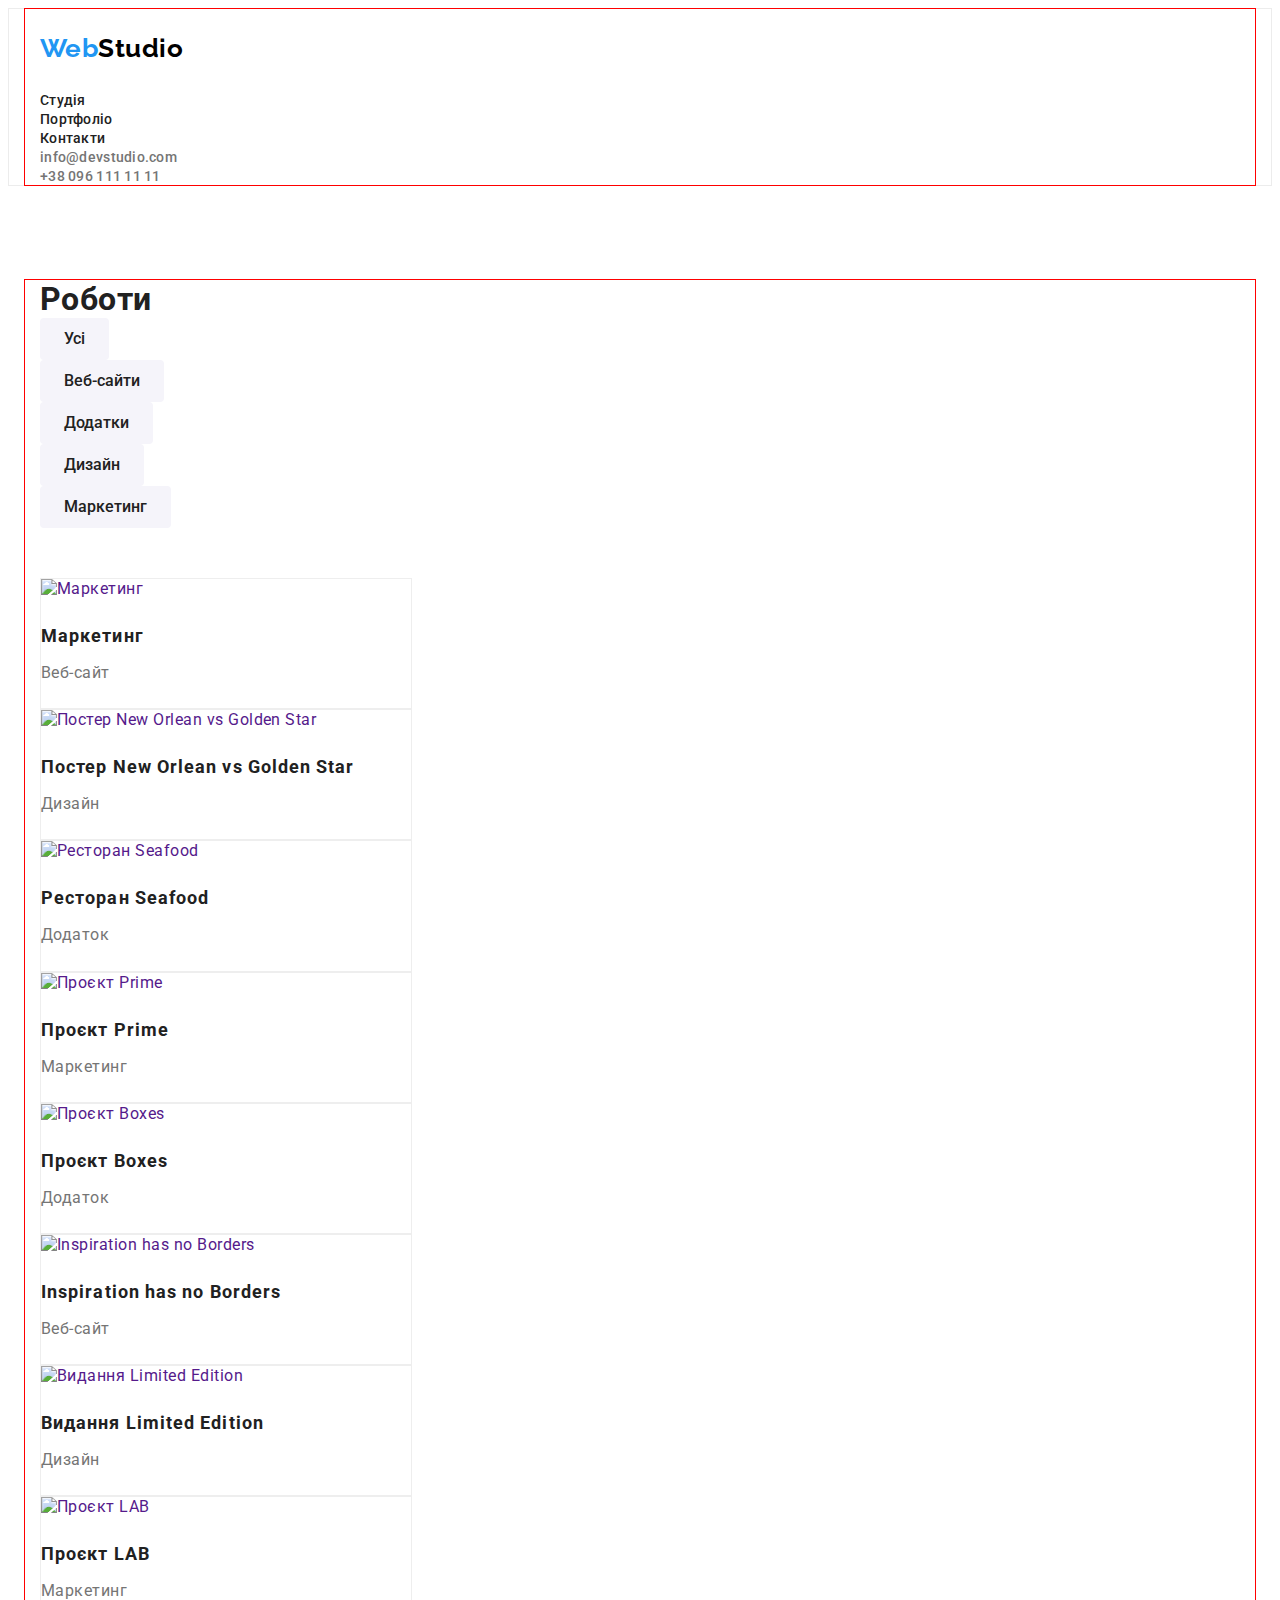
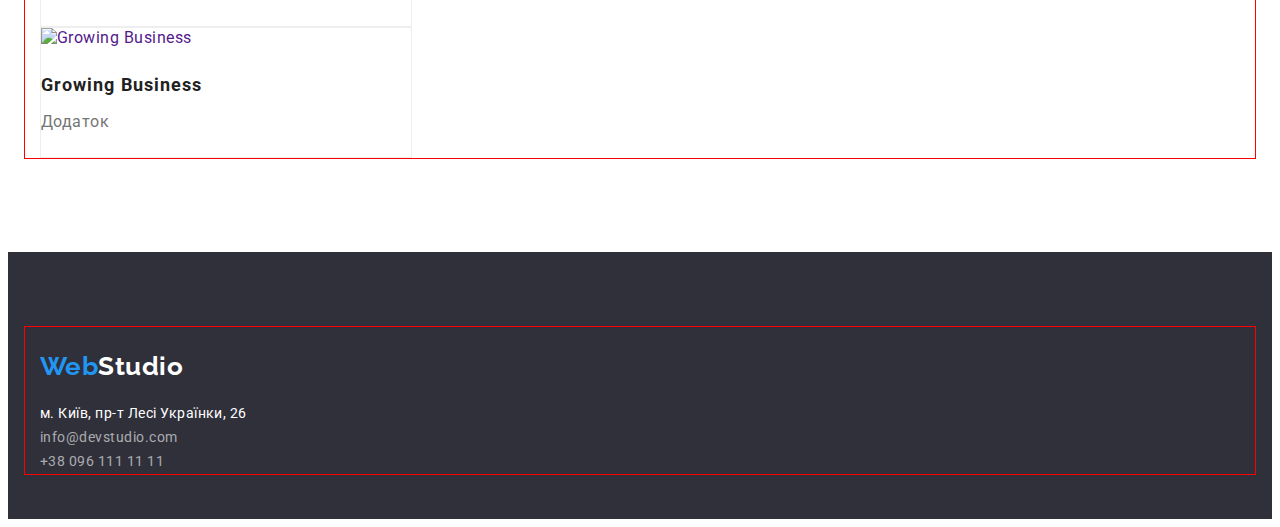
==== portfolio.html @ c9a9d64f "Add styles" ====
<!DOCTYPE html>
<html lang="uk">
<head>
    <meta charset="UTF-8">
    <meta http-equiv="X-UA-Compatible" content="IE=edge">
    <meta name="viewport" content="width=device-width, initial-scale=1.0">
    <title>Web Studio</title>
    <link rel="preconnect" href="https://fonts.googleapis.com">
    <link rel="preconnect" href="https://fonts.gstatic.com" crossorigin>
    <link href="https://fonts.googleapis.com/css2?family=Raleway:wght@700&family=Roboto:wght@400;500;700;900&display=swap" rel="stylesheet">
    <link rel="stylesheet" href="https://cdnjs.cloudflare.com/ajax/libs/modern-normalize/1.1.0/modern-normalize.min.css" integrity="sha512-wpPYUAdjBVSE4KJnH1VR1HeZfpl1ub8YT/NKx4PuQ5NmX2tKuGu6U/JRp5y+Y8XG2tV+wKQpNHVUX03MfMFn9Q==" crossorigin="anonymous" referrerpolicy="no-referrer" />
    <link rel="stylesheet" href="./css/styles.css">
</head>
<body>
    <header>
        <div class="container">
            <nav>
                <a href="./index.html" class="logo link"><span class="logo-accent">Web</span>Studio</a>
                <ul class="nav-list list">
                    <li><a href="./index.html" class="link nav-list-link">Студія</a></li>
                    <li><a href="./portfolio.html" class="link nav-list-link">Портфоліо</a></li>
                    <li><a href="./contacts.html" class="link nav-list-link">Контакти</a></li>
                </ul>
            </nav>
            <ul class="contacts-list list">
                <li><a href="mailto:info@devstudio.com" class="link contacts-list-link">info@devstudio.com</a></li>
                <li><a href="tel:+380961111111" class="link contacts-list-link">+38 096 111 11 11</a></li>
            </ul>
        </div>    
    </header>
    <main> 
        <section class="works section">
            <div class="container">
                <h1>Роботи</h1>
                <ul class="btn-list list">
                    <li><button type="button" class="btn-item">Усі</button></li>
                    <li><button type="button" class="btn-item">Веб-сайти</button></li>
                    <li><button type="button" class="btn-item">Додатки</button></li>
                    <li><button type="button" class="btn-item">Дизайн</button></li>
                    <li><button type="button" class="btn-item">Маркетинг</button></li>
                </ul>
                <ul class="examples-list list">
                    <li class="examples-item">
                        <a href="" class= "link">
                            <img src="./images/examples1.jpg" alt="Маркетинг"width="370">
                            <h2 class="examples-list-header">Маркетинг</h2>
                            <p class="examples-list-text">Веб-сайт</p>
                        </a>
                    </li>
                    <li class="examples-item">
                        <a href="" class= "link">
                            <img src="./images/examples2.jpg" alt="Постер New Orlean vs Golden Star"width="370">
                            <h2 class="examples-list-header">Постер New Orlean vs Golden Star</h2>
                            <p class="examples-list-text">Дизайн</p>
                        </a>
                    </li>
                    <li class="examples-item">
                        <a href="" class= "link">
                            <img src="./images/examples3.jpg" alt="Ресторан Seafood"width="370">
                            <h2 class="examples-list-header">Ресторан Seafood</h2>
                            <p class="examples-list-text">Додаток</p>
                        </a>
                    </li>
                    <li class="examples-item">
                        <a href="" class= "link">
                            <img src="./images/examples4.jpg" alt="Проєкт Prime"width="370">
                            <h2 class="examples-list-header">Проєкт Prime</h2>
                            <p class="examples-list-text">Маркетинг</p>
                        </a>
                    </li>
                    <li class="examples-item">
                        <a href="" class= "link">
                            <img src="./images/examples5.jpg" alt="Проєкт Boxes"width="370">
                            <h2 class="examples-list-header">Проєкт Boxes</h2>
                            <p class="examples-list-text">Додаток</p>
                        </a>
                    </li>
                    <li class="examples-item">
                        <a href="" class= "link">
                            <img src="./images/examples6.jpg" alt="Inspiration has no Borders"width="370">
                            <h2 class="examples-list-header">Inspiration has no Borders</h2>
                            <p class="examples-list-text">Веб-сайт</p>
                        </a>
                    </li>
                    <li class="examples-item">
                        <a href="" class= "link">
                            <img src="./images/examples7.jpg" alt="Видання Limited Edition"width="370">
                            <h2 class="examples-list-header">Видання Limited Edition</h2>
                            <p class="examples-list-text">Дизайн</p>
                        </a>
                    </li>
                    <li class="examples-item">
                        <a href="" class= "link">
                            <img src="./images/examples8.jpg" alt="Проєкт LAB"width="370">
                            <h2 class="examples-list-header">Проєкт LAB</h2>
                            <p class="examples-list-text">Маркетинг</p>
                        </a>
                    </li>
                    <li class="examples-item">
                        <a href="" class= "link">
                            <img src="./images/examples9.jpg" alt="Growing Business"width="370">
                            <h2 class="examples-list-header">Growing Business</h2>
                            <p class="examples-list-text">Додаток</p>
                        </a>
                    </li>
                </ul>
            </div>
        </section>
    </main>
    <footer>
        <div class="container">
            <a href="./index.html" class="footer-logo logo  link"><span class="logo-accent">Web</span>Studio</a>
            <address> 
                <ul class="footer-list list">
                    <li><a href="https://goo.gl/maps/uxqL6YE7MKzfnvvw8" target="_blank" rel="noopener noreferrer nofollow" class="link-map link footer-list-link"> м. Київ, пр-т Лесі Українки, 26</a></li>
                    <li><a href="mailto:info@devstudio.com" class="link footer-list-link">info@devstudio.com</a></li>
                    <li><a href="tel:+380961111111" class="link footer-list-link">+38 096 111 11 11</a></li>
                </ul>
            </address> 
        </div>
        
    </footer>
---- css/styles.css ----
:root {
    --main-white-bgc: #FFFFFF;
    --main-bgc: #2F303A;
    --secondary-white-bgc: #F5F4FA;
    
    --accent-color: #2196F3;
    
    --logo-black: #000000;
    --main-black-text:  #212121;
    --main-white-text:  #FFFFFF;
    --main-text: #757575;
}

html {
    box-sizing: border-box;
}

*,
::after::before {
    box-sizing: inherit;
}

body {
    background-color: var(--main-white-bgc);
    color: var(--main-text);

    font-family: 'Roboto', sans-serif;
    letter-spacing: 0.03em;
}

/* font-family: 'Raleway', sans-serif;
font-family: 'Roboto', sans-serif; */

h1,
h2,
h3 {
    color: var(--main-black-text);
    margin-top: 0;
    margin-bottom: 0;
}

p {
    margin-top: 0;
    margin-bottom: 0;
}

ul, ol {
    margin-top: 0;
    margin-bottom: 0;
    padding-left: 0;
}

img {
    display: block;
}


.link {
    text-decoration: none;
}

.list {
    list-style-type: none; 
}

.container {
    width: 1200px;
    padding: 0 15px;
    margin: 0 auto;

    outline: 1px solid red;
}

.section {
    padding-top: 94px;
    padding-bottom: 94px;
}

button {
    box-sizing: border-box;
}

/* HEADER */

header {
    border: 1px #ECECEC solid;
}

.logo {
    color:var(--logo-black);

    font-family: 'Raleway', sans-serif;
    font-weight: 700;
    font-size: 26px;
    line-height: 1.19;

    /* ????????????? */
    display: inline-block;
    margin-top: 24px;
    margin-bottom: 26px;
}

.logo-accent {
    color: var(--accent-color);
}

.nav-list-link,
.contacts-list-link {
    color: var(--main-black-text);
    
    font-weight: 500;
    font-size: 14px;
    line-height: 1.14;  
    letter-spacing: 0.02em;
}

.nav-list-link:hover,
.nav-list-link:focus,
.contacts-list-link:hover,
.contacts-list-link:focus {
    color: var(--accent-color);
}

.contacts-list-link {
    color: var(--main-text);
}

/* MAIN */
/* HERO */

.hero {
    background-color: var(--main-bgc);
}

.hero-header {
    color: var(--main-white-text);

    font-weight: 900;
    font-size: 44px;
    line-height: 1.36;
    letter-spacing: 0.06em;

    text-align: center;

    width: 700px;
}

.btn {
    background-color: var(--accent-color);
    color: var(--main-white-text);
    
    font-family: 'Roboto', sans-serif;
    font-weight: 700;
    font-size: 16px;
    line-height: 1.88;
    letter-spacing: 0.06em;
    
    text-align: center; 

    border-radius: 4px;
    border-color: transparent;
    padding: 10px 32px;
    margin-top: 30px;
}
 
.btn:hover,
.btn:focus {
    background-color: var(--main-white-text);
    color: var(--accent-color);
    cursor: pointer;
}

/* pluses */

.pluses {
    padding-bottom: 0;
}

.pluses-item {
    width: 270px;
}

.pluses-list-header {
    font-size: 14px;
    line-height: 1.14;

    margin-bottom: 10px;
}

.pluses-list-text {
    font-size: 14px;
    line-height: 1.71;
}

/* WHAT WE DO */

.what-we-do-header {
    font-size: 36px;
    line-height: 1.16;

    text-align: center;

    margin-bottom: 50px;
}

/* TEAM */

.team {
    background-color: var(--secondary-white-bgc);
}

.team-header {
    font-size: 36px;
    line-height: 1.17;

    text-align: center;

    margin-bottom: 50px;
}

.team-item {
    padding-bottom: 30px;
}

.team-list-header {
    font-weight: 500;
    font-size: 16px;
    line-height: 1.19;

    text-align: center;

    margin-top: 30px;
    margin-bottom: 10px;
}

.team-list-text {
    font-size: 16px;
    line-height: 1.19;

    text-align: center;
}

 /* FOOTER */

footer {
    background-color: var(--main-bgc);

    padding-top: 75px;
    padding-bottom: 45px;
}

.footer-list-link {
    color: rgba(255, 255, 255, 0.6);

    font-style: normal;
    font-size: 14px;
    line-height: 1.71;
}

.link-map.link { 
    color: var(--main-white-text);
}

.footer-list-link:hover,
.footer-list-link:focus {
    color: var(--accent-color);
}

.footer-logo { 
    color: var(--main-white-text);

    margin-bottom: 20px;
}

/* PORTFOLIO */
/* WORKS */

.btn-item {
    background-color: var(--secondary-white-bgc);
    color: var(--main-black-text);

    font-family: 'Roboto', sans-serif;
    font-weight: 500;
    font-size: 16px;
    line-height: 1.63;
    text-align: center;

    border-radius: 4px;
    padding: 6px 22px;
    border-color: transparent;
}
 
.btn-list {
    margin-bottom: 50px;
}

.btn-item:hover,
.btn-item:focus {
    background-color: var(--accent-color); 
    color: var(--main-white-text);
    cursor: pointer;
}
 
.examples-list-header {
    font-size: 18px;
    line-height: 2;
    letter-spacing: 0.06em;

    margin-top: 20px;
    margin-bottom: 4px;
}

.examples-list-text{
    color: var(--main-text);
    font-size: 16px;
    line-height: 1.88;
}

.examples-item {
    padding-bottom: 20px;
    border: 1px  #EEEEEE solid;
    width: 370px;
}
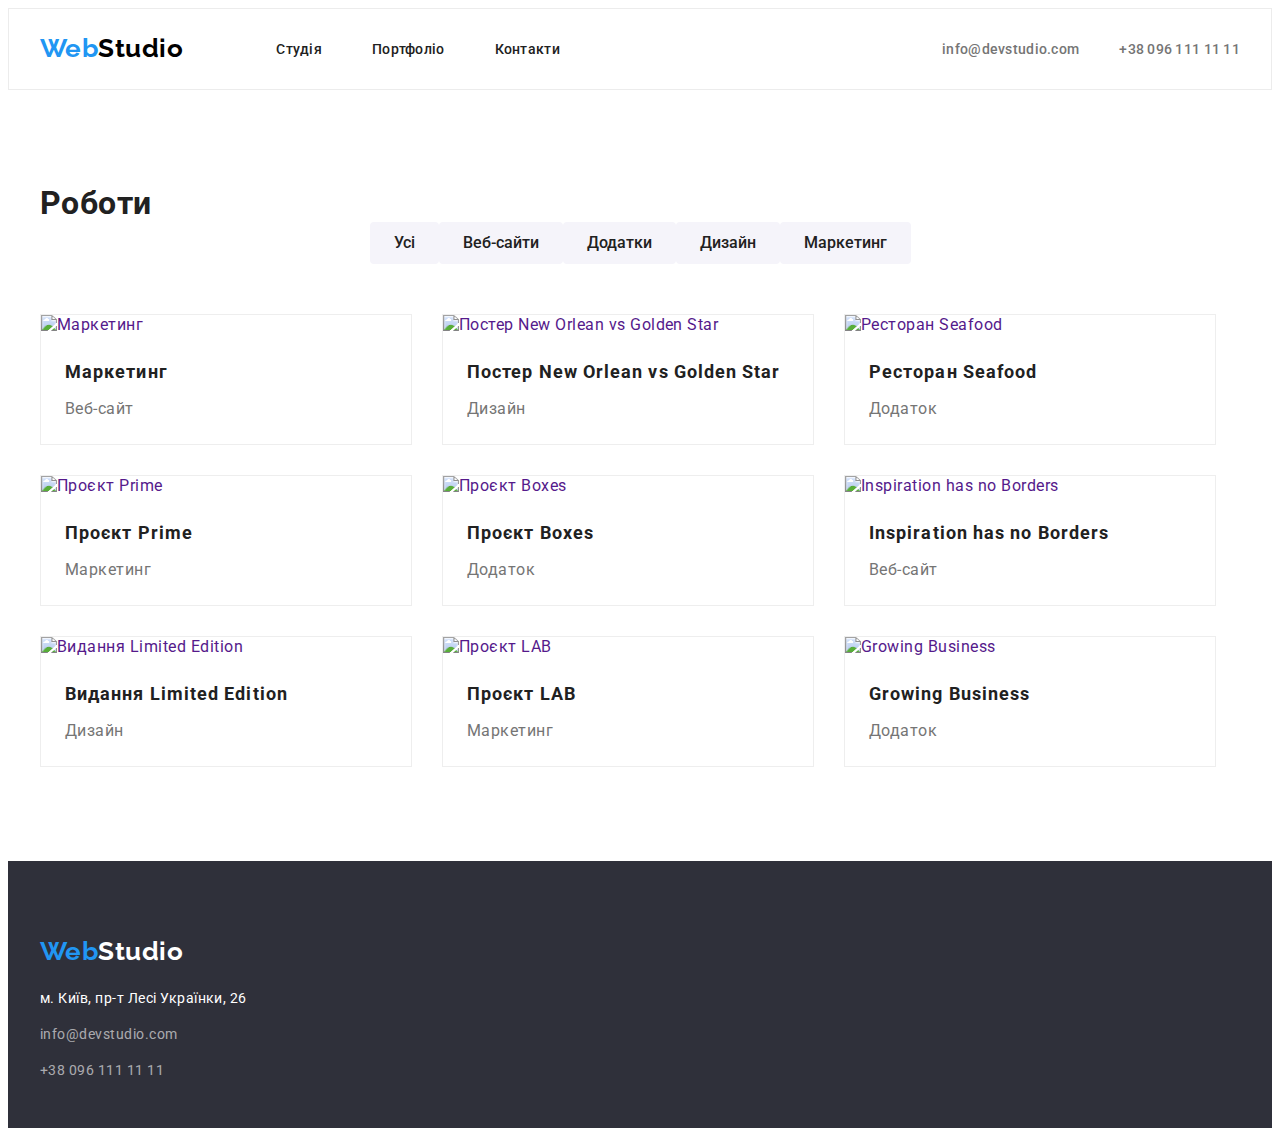
==== commit b98bc645: "Add flex-box" ====
--- a/portfolio.html
+++ b/portfolio.html
@@ -12,21 +12,22 @@
     <link rel="stylesheet" href="./css/styles.css">
 </head>
 <body>
-    <header>
+    <header class="site-header">
         <div class="container">
-            <nav>
+            <nav class="navigation">
                 <a href="./index.html" class="logo link"><span class="logo-accent">Web</span>Studio</a>
                 <ul class="nav-list list">
-                    <li><a href="./index.html" class="link nav-list-link">Студія</a></li>
-                    <li><a href="./portfolio.html" class="link nav-list-link">Портфоліо</a></li>
-                    <li><a href="./contacts.html" class="link nav-list-link">Контакти</a></li>
+                    <li class="nav-item"><a href="./index.html" class="link nav-list-link">Студія</a></li>
+                    <li class="nav-item"><a href="./portfolio.html" class="link nav-list-link">Портфоліо</a></li>
+                    <li class="nav-item"><a href="./contacts.html" class="link nav-list-link">Контакти</a></li>
                 </ul>
+        
             </nav>
             <ul class="contacts-list list">
-                <li><a href="mailto:info@devstudio.com" class="link contacts-list-link">info@devstudio.com</a></li>
-                <li><a href="tel:+380961111111" class="link contacts-list-link">+38 096 111 11 11</a></li>
+                <li class="contacts-item"><a href="mailto:info@devstudio.com" class="link contacts-list-link">info@devstudio.com</a></li>
+                <li class="contacts-item"><a href="tel:+380961111111" class="link contacts-list-link">+38 096 111 11 11</a></li>
             </ul>
-        </div>    
+        </div>
     </header>
     <main> 
         <section class="works section">
@@ -43,64 +44,82 @@
                     <li class="examples-item">
                         <a href="" class= "link">
                             <img src="./images/examples1.jpg" alt="Маркетинг"width="370">
-                            <h2 class="examples-list-header">Маркетинг</h2>
-                            <p class="examples-list-text">Веб-сайт</p>
+                            <div class="examples-item-wrap">
+                                <h2 class="examples-list-header">Маркетинг</h2>
+                                <p class="examples-list-text">Веб-сайт</p>
+                            </div>
                         </a>
                     </li>
                     <li class="examples-item">
                         <a href="" class= "link">
                             <img src="./images/examples2.jpg" alt="Постер New Orlean vs Golden Star"width="370">
-                            <h2 class="examples-list-header">Постер New Orlean vs Golden Star</h2>
-                            <p class="examples-list-text">Дизайн</p>
+                            <div class="examples-item-wrap">
+                                <h2 class="examples-list-header">Постер New Orlean vs Golden Star</h2>
+                                <p class="examples-list-text">Дизайн</p>
+                            </div>
                         </a>
                     </li>
                     <li class="examples-item">
                         <a href="" class= "link">
                             <img src="./images/examples3.jpg" alt="Ресторан Seafood"width="370">
-                            <h2 class="examples-list-header">Ресторан Seafood</h2>
-                            <p class="examples-list-text">Додаток</p>
+                            <div class="examples-item-wrap">
+                                <h2 class="examples-list-header">Ресторан Seafood</h2>
+                                <p class="examples-list-text">Додаток</p>
+                            </div>
                         </a>
                     </li>
                     <li class="examples-item">
                         <a href="" class= "link">
                             <img src="./images/examples4.jpg" alt="Проєкт Prime"width="370">
-                            <h2 class="examples-list-header">Проєкт Prime</h2>
-                            <p class="examples-list-text">Маркетинг</p>
+                            <div class="examples-item-wrap">
+                                <h2 class="examples-list-header">Проєкт Prime</h2>
+                                <p class="examples-list-text">Маркетинг</p>
+                            </div>
                         </a>
                     </li>
                     <li class="examples-item">
                         <a href="" class= "link">
                             <img src="./images/examples5.jpg" alt="Проєкт Boxes"width="370">
-                            <h2 class="examples-list-header">Проєкт Boxes</h2>
-                            <p class="examples-list-text">Додаток</p>
+                            <div class="examples-item-wrap">
+                                <h2 class="examples-list-header">Проєкт Boxes</h2>
+                                <p class="examples-list-text">Додаток</p>
+                            </div>
                         </a>
                     </li>
                     <li class="examples-item">
                         <a href="" class= "link">
                             <img src="./images/examples6.jpg" alt="Inspiration has no Borders"width="370">
-                            <h2 class="examples-list-header">Inspiration has no Borders</h2>
-                            <p class="examples-list-text">Веб-сайт</p>
+                            <div class="examples-item-wrap">
+                                <h2 class="examples-list-header">Inspiration has no Borders</h2>
+                                <p class="examples-list-text">Веб-сайт</p>
+                            </div>
                         </a>
                     </li>
                     <li class="examples-item">
                         <a href="" class= "link">
                             <img src="./images/examples7.jpg" alt="Видання Limited Edition"width="370">
-                            <h2 class="examples-list-header">Видання Limited Edition</h2>
-                            <p class="examples-list-text">Дизайн</p>
+                            <div class="examples-item-wrap">
+                                <h2 class="examples-list-header">Видання Limited Edition</h2>
+                                <p class="examples-list-text">Дизайн</p>
+                            </div>
                         </a>
                     </li>
                     <li class="examples-item">
                         <a href="" class= "link">
                             <img src="./images/examples8.jpg" alt="Проєкт LAB"width="370">
-                            <h2 class="examples-list-header">Проєкт LAB</h2>
-                            <p class="examples-list-text">Маркетинг</p>
+                            <div class="examples-item-wrap">
+                                <h2 class="examples-list-header">Проєкт LAB</h2>
+                                <p class="examples-list-text">Маркетинг</p>
+                            </div>
                         </a>
                     </li>
                     <li class="examples-item">
                         <a href="" class= "link">
                             <img src="./images/examples9.jpg" alt="Growing Business"width="370">
-                            <h2 class="examples-list-header">Growing Business</h2>
-                            <p class="examples-list-text">Додаток</p>
+                            <div class="examples-item-wrap">
+                                <h2 class="examples-list-header">Growing Business</h2>
+                                <p class="examples-list-text">Додаток</p>
+                            </div>
                         </a>
                     </li>
                 </ul>
@@ -109,14 +128,14 @@
     </main>
     <footer>
         <div class="container">
-            <a href="./index.html" class="footer-logo logo  link"><span class="logo-accent">Web</span>Studio</a>
+            <a href="./index.html" class="footer-logo logo link"><span class="logo-accent">Web</span>Studio</a>
             <address> 
                 <ul class="footer-list list">
-                    <li><a href="https://goo.gl/maps/uxqL6YE7MKzfnvvw8" target="_blank" rel="noopener noreferrer nofollow" class="link-map link footer-list-link"> м. Київ, пр-т Лесі Українки, 26</a></li>
-                    <li><a href="mailto:info@devstudio.com" class="link footer-list-link">info@devstudio.com</a></li>
-                    <li><a href="tel:+380961111111" class="link footer-list-link">+38 096 111 11 11</a></li>
+                    <li class="footer-item"><a href="https://goo.gl/maps/uxqL6YE7MKzfnvvw8" target="_blank" rel="noopener noreferrer nofollow" class="link-map link footer-list-link"> м. Київ, пр-т Лесі Українки, 26</a></li>
+                    <li class="footer-item"><a href="mailto:info@devstudio.com" class="link footer-list-link">info@devstudio.com</a></li>
+                    <li class="footer-item"><a href="tel:+380961111111" class="link footer-list-link">+38 096 111 11 11</a></li>
                 </ul>
-            </address> 
+            </address>
         </div>
-        
+         
     </footer>--- a/css/styles.css
+++ b/css/styles.css
@@ -68,7 +68,7 @@
     padding: 0 15px;
     margin: 0 auto;
 
-    outline: 1px solid red;
+    /* outline: 1px solid red; */
 }
 
 .section {
@@ -84,6 +84,18 @@
 
 header {
     border: 1px #ECECEC solid;
+}
+
+.site-header .container {
+    padding-top: 24px;
+    padding-bottom: 25px;
+    display: flex;
+    align-items: center;
+}
+
+.navigation {
+display: flex;
+align-items: center;
 }
 
 .logo {
@@ -94,14 +106,20 @@
     font-size: 26px;
     line-height: 1.19;
 
-    /* ????????????? */
-    display: inline-block;
-    margin-top: 24px;
-    margin-bottom: 26px;
+    margin-right: 93px;
 }
 
 .logo-accent {
     color: var(--accent-color);
+}
+
+.nav-list {
+    display: flex;
+}
+
+.nav-item:not(:last-child) {
+    margin-right: 50px;
+
 }
 
 .nav-list-link,
@@ -125,11 +143,28 @@
     color: var(--main-text);
 }
 
+.contacts-item:not(:last-child) {
+    margin-right: 40px;
+
+}
+
+
+.contacts-list {
+    display: flex;
+    margin-left: auto;
+}
 /* MAIN */
 /* HERO */
 
 .hero {
     background-color: var(--main-bgc);
+}
+
+.hero .container {
+    display: flex;
+    flex-direction: column;
+    justify-content: center;
+    align-items: center;
 }
 
 .hero-header {
@@ -176,8 +211,16 @@
     padding-bottom: 0;
 }
 
+.pluses-list {
+    display: flex;
+}
+
 .pluses-item {
     width: 270px;
+}
+
+.pluses-item:not(:last-child) {
+    margin-right: 30px;
 }
 
 .pluses-list-header {
@@ -203,6 +246,14 @@
     margin-bottom: 50px;
 }
 
+.what-we-do-list {
+    display: flex;
+}
+
+.what-we-do-item:not(:last-child) {
+    margin-right: 30px;
+}
+
 /* TEAM */
 
 .team {
@@ -218,8 +269,20 @@
     margin-bottom: 50px;
 }
 
+.team-list {
+    display: flex;
+}
+
 .team-item {
     padding-bottom: 30px;
+    background-color: var(--main-white-bgc);
+    width: 270px;
+    box-shadow: 0px 1px 3px rgba(0, 0, 0, 0.12), 0px 1px 1px rgba(0, 0, 0, 0.14), 0px 2px 1px rgba(0, 0, 0, 0.2);
+    border-radius: 0px 0px 4px 4px;
+}
+
+.team-item:not(:last-child) {
+    margin-right: 30px;
 }
 
 .team-list-header {
@@ -269,11 +332,25 @@
 .footer-logo { 
     color: var(--main-white-text);
 
+    display: inline-block;
+
     margin-bottom: 20px;
+}
+
+.footer-item:not(:last-child) {
+    margin-bottom: 12px;
+
 }
 
 /* PORTFOLIO */
 /* WORKS */
+
+.btn-list {
+    display: flex;
+    justify-content: center;
+    
+    margin-bottom: 50px;
+}
 
 .btn-item {
     background-color: var(--secondary-white-bgc);
@@ -290,9 +367,7 @@
     border-color: transparent;
 }
  
-.btn-list {
-    margin-bottom: 50px;
-}
+
 
 .btn-item:hover,
 .btn-item:focus {
@@ -300,6 +375,11 @@
     color: var(--main-white-text);
     cursor: pointer;
 }
+
+.examples-list {
+    display: flex;
+    flex-wrap: wrap;
+}
  
 .examples-list-header {
     font-size: 18px;
@@ -320,4 +400,16 @@
     padding-bottom: 20px;
     border: 1px  #EEEEEE solid;
     width: 370px;
+}
+
+.examples-item:not(:nth-last-of-type(-n+3)) {
+    margin-bottom: 30px;
+}
+
+.examples-item:not(:nth-of-type(3n)) {
+    margin-right: 30px;
+}
+
+.examples-item-wrap {
+    padding-left: 24px;
 }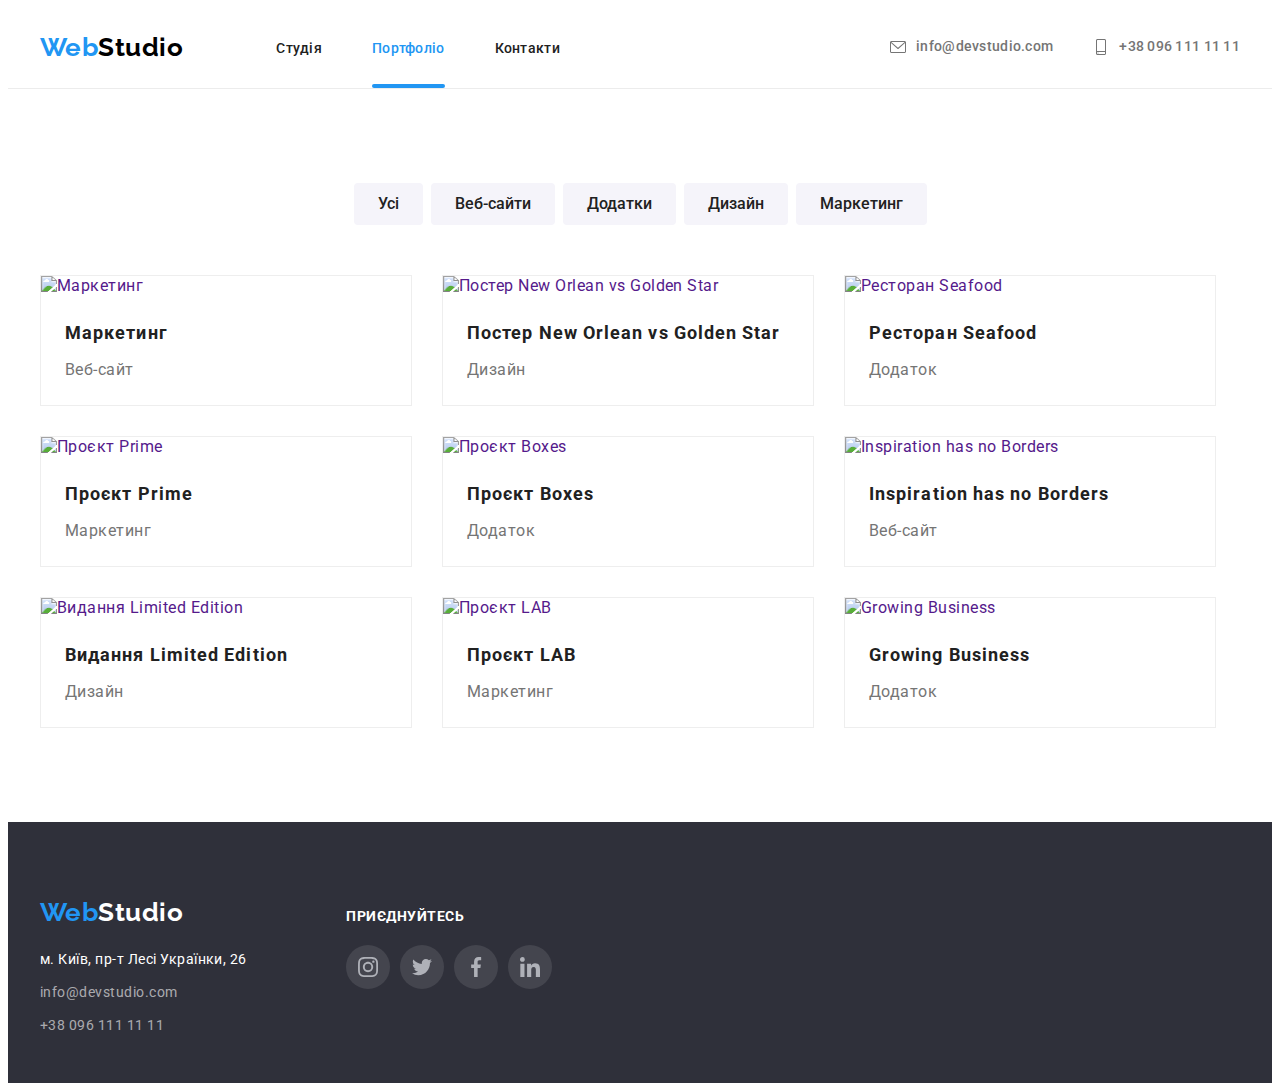
==== commit 6b7ef92e: "Add animation" ====
--- a/portfolio.html
+++ b/portfolio.html
@@ -18,32 +18,40 @@
                 <a href="./index.html" class="logo link"><span class="logo-accent">Web</span>Studio</a>
                 <ul class="nav-list list">
                     <li class="nav-item"><a href="./index.html" class="link nav-list-link">Студія</a></li>
-                    <li class="nav-item"><a href="./portfolio.html" class="link nav-list-link">Портфоліо</a></li>
+                    <li class="nav-item"><a href="./portfolio.html" class="link nav-list-link actual">Портфоліо</a></li>
                     <li class="nav-item"><a href="./contacts.html" class="link nav-list-link">Контакти</a></li>
                 </ul>
         
             </nav>
             <ul class="contacts-list list">
-                <li class="contacts-item"><a href="mailto:info@devstudio.com" class="link contacts-list-link">info@devstudio.com</a></li>
-                <li class="contacts-item"><a href="tel:+380961111111" class="link contacts-list-link">+38 096 111 11 11</a></li>
+                <li class="contacts-item"><a href="mailto:info@devstudio.com" class="link contacts-list-link">
+                    <svg class="contact-icon" width="16px" height="16px">
+                        <use href="./images/icons.svg#icon-envelope"></use>
+                    </svg>
+                    info@devstudio.com</a></li>
+                <li class="contacts-item"><a href="tel:+380961111111" class="link contacts-list-link">
+                    <svg class="contact-icon" width="16px" height="16px">
+                        <use href="./images/icons.svg#icon-smartphone"></use>
+                    </svg>
+                    +38 096 111 11 11</a></li>
             </ul>
         </div>
     </header>
     <main> 
         <section class="works section">
             <div class="container">
-                <h1>Роботи</h1>
+                <h1 class="visually-hidden">Роботи</h1>
                 <ul class="btn-list list">
-                    <li><button type="button" class="btn-item">Усі</button></li>
-                    <li><button type="button" class="btn-item">Веб-сайти</button></li>
-                    <li><button type="button" class="btn-item">Додатки</button></li>
-                    <li><button type="button" class="btn-item">Дизайн</button></li>
-                    <li><button type="button" class="btn-item">Маркетинг</button></li>
+                    <li class="btn-list-item"><button type="button" class="btn-item">Усі</button></li>
+                    <li class="btn-list-item"><button type="button" class="btn-item">Веб-сайти</button></li>
+                    <li class="btn-list-item"><button type="button" class="btn-item">Додатки</button></li>
+                    <li class="btn-list-item"><button type="button" class="btn-item">Дизайн</button></li>
+                    <li class="btn-list-item"><button type="button" class="btn-item">Маркетинг</button></li>
                 </ul>
                 <ul class="examples-list list">
                     <li class="examples-item">
                         <a href="" class= "link">
-                            <img src="./images/examples1.jpg" alt="Маркетинг"width="370">
+                            <img src="./images/examples1.jpg" alt="Маркетинг" width="370">
                             <div class="examples-item-wrap">
                                 <h2 class="examples-list-header">Маркетинг</h2>
                                 <p class="examples-list-text">Веб-сайт</p>
@@ -52,7 +60,7 @@
                     </li>
                     <li class="examples-item">
                         <a href="" class= "link">
-                            <img src="./images/examples2.jpg" alt="Постер New Orlean vs Golden Star"width="370">
+                            <img src="./images/examples2.jpg" alt="Постер New Orlean vs Golden Star" width="370">
                             <div class="examples-item-wrap">
                                 <h2 class="examples-list-header">Постер New Orlean vs Golden Star</h2>
                                 <p class="examples-list-text">Дизайн</p>
@@ -61,7 +69,7 @@
                     </li>
                     <li class="examples-item">
                         <a href="" class= "link">
-                            <img src="./images/examples3.jpg" alt="Ресторан Seafood"width="370">
+                            <img src="./images/examples3.jpg" alt="Ресторан Seafood" width="370">
                             <div class="examples-item-wrap">
                                 <h2 class="examples-list-header">Ресторан Seafood</h2>
                                 <p class="examples-list-text">Додаток</p>
@@ -70,7 +78,7 @@
                     </li>
                     <li class="examples-item">
                         <a href="" class= "link">
-                            <img src="./images/examples4.jpg" alt="Проєкт Prime"width="370">
+                            <img src="./images/examples4.jpg" alt="Проєкт Prime" width="370">
                             <div class="examples-item-wrap">
                                 <h2 class="examples-list-header">Проєкт Prime</h2>
                                 <p class="examples-list-text">Маркетинг</p>
@@ -79,7 +87,7 @@
                     </li>
                     <li class="examples-item">
                         <a href="" class= "link">
-                            <img src="./images/examples5.jpg" alt="Проєкт Boxes"width="370">
+                            <img src="./images/examples5.jpg" alt="Проєкт Boxes" width="370">
                             <div class="examples-item-wrap">
                                 <h2 class="examples-list-header">Проєкт Boxes</h2>
                                 <p class="examples-list-text">Додаток</p>
@@ -88,7 +96,7 @@
                     </li>
                     <li class="examples-item">
                         <a href="" class= "link">
-                            <img src="./images/examples6.jpg" alt="Inspiration has no Borders"width="370">
+                            <img src="./images/examples6.jpg" alt="Inspiration has no Borders" width="370">
                             <div class="examples-item-wrap">
                                 <h2 class="examples-list-header">Inspiration has no Borders</h2>
                                 <p class="examples-list-text">Веб-сайт</p>
@@ -97,7 +105,7 @@
                     </li>
                     <li class="examples-item">
                         <a href="" class= "link">
-                            <img src="./images/examples7.jpg" alt="Видання Limited Edition"width="370">
+                            <img src="./images/examples7.jpg" alt="Видання Limited Edition" width="370">
                             <div class="examples-item-wrap">
                                 <h2 class="examples-list-header">Видання Limited Edition</h2>
                                 <p class="examples-list-text">Дизайн</p>
@@ -106,7 +114,7 @@
                     </li>
                     <li class="examples-item">
                         <a href="" class= "link">
-                            <img src="./images/examples8.jpg" alt="Проєкт LAB"width="370">
+                            <img src="./images/examples8.jpg" alt="Проєкт LAB" width="370">
                             <div class="examples-item-wrap">
                                 <h2 class="examples-list-header">Проєкт LAB</h2>
                                 <p class="examples-list-text">Маркетинг</p>
@@ -115,7 +123,7 @@
                     </li>
                     <li class="examples-item">
                         <a href="" class= "link">
-                            <img src="./images/examples9.jpg" alt="Growing Business"width="370">
+                            <img src="./images/examples9.jpg" alt="Growing Business" width="370">
                             <div class="examples-item-wrap">
                                 <h2 class="examples-list-header">Growing Business</h2>
                                 <p class="examples-list-text">Додаток</p>
@@ -127,15 +135,52 @@
         </section>
     </main>
     <footer>
-        <div class="container">
-            <a href="./index.html" class="footer-logo logo link"><span class="logo-accent">Web</span>Studio</a>
-            <address> 
-                <ul class="footer-list list">
-                    <li class="footer-item"><a href="https://goo.gl/maps/uxqL6YE7MKzfnvvw8" target="_blank" rel="noopener noreferrer nofollow" class="link-map link footer-list-link"> м. Київ, пр-т Лесі Українки, 26</a></li>
-                    <li class="footer-item"><a href="mailto:info@devstudio.com" class="link footer-list-link">info@devstudio.com</a></li>
-                    <li class="footer-item"><a href="tel:+380961111111" class="link footer-list-link">+38 096 111 11 11</a></li>
+        <div class="container footer-wrap">
+            <div class="footer-contacts-box">
+                <a href="./index.html" class="footer-logo logo link"><span class="logo-accent">Web</span>Studio</a>
+                <address> 
+                    <ul class="footer-list list">
+                        <li class="footer-item"><a href="https://goo.gl/maps/uxqL6YE7MKzfnvvw8" target="_blank" rel="noopener noreferrer nofollow" class="link-map link footer-list-link"> м. Київ, пр-т Лесі Українки, 26</a></li>
+                        <li class="footer-item"><a href="mailto:info@devstudio.com" class="link footer-list-link">info@devstudio.com</a></li>
+                        <li class="footer-item"><a href="tel:+380961111111" class="link footer-list-link">+38 096 111 11 11</a></li>
+                    </ul>
+                </address>
+            </div>
+            <div class="footer-welcome">
+                <h3 class="footer-welcome-header">ПРИЄДНУЙТЕСЬ</h3>
+                <ul class="footer-icon-list list">
+                    <li class="footer-icon-item">
+                       <a href="" class="footer-icon-link">
+                            <svg class="footer-icon" width="20px" height="20px">
+                                <use href="./images/icons.svg#icon-instagram"></use>
+                            </svg>
+                       </a> 
+                    </li>
+                    <li class="footer-icon-item">
+                        <a href="" class="footer-icon-link">
+                             <svg class="footer-icon" width="20px" height="20px">
+                                 <use href="./images/icons.svg#icon-twitter"></use>
+                             </svg>
+                        </a> 
+                     </li>
+                     <li class="footer-icon-item">
+                        <a href="" class="footer-icon-link">
+                             <svg class="footer-icon" width="20px" height="20px">
+                                 <use href="./images/icons.svg#icon-facebook"></use>
+                             </svg>
+                        </a> 
+                     </li>
+                     <li class="footer-icon-item">
+                        <a href="" class="footer-icon-link">
+                             <svg class="footer-icon" width="20px" height="20px">
+                                 <use href="./images/icons.svg#icon-linkedin"></use>
+                             </svg>
+                        </a> 
+                     </li>
                 </ul>
-            </address>
+            </div>
         </div>
          
-    </footer>+    </footer>
+</body>
+</html>--- a/css/styles.css
+++ b/css/styles.css
@@ -80,15 +80,25 @@
     box-sizing: border-box;
 }
 
+.visually-hidden {
+    clip: rect(0 0 0 0);
+    clip-path: inset(50%);
+    height: 1px;
+    overflow: hidden;
+    position: absolute;
+    white-space: nowrap;
+    width: 1px;
+}
+
 /* HEADER */
 
 header {
-    border: 1px #ECECEC solid;
-}
-
-.site-header .container {
+    border-bottom: 1px #ECECEC solid;
     padding-top: 24px;
     padding-bottom: 25px;
+}
+
+.site-header .container {
     display: flex;
     align-items: center;
 }
@@ -130,6 +140,8 @@
     font-size: 14px;
     line-height: 1.14;  
     letter-spacing: 0.02em;
+
+    transition: color 250ms cubic-bezier(0.4, 0, 0.2, 1);
 }
 
 .nav-list-link:hover,
@@ -139,25 +151,81 @@
     color: var(--accent-color);
 }
 
+.nav-list-link::after {
+    content:"";
+    height: 4px;
+    width: 100%;
+    bottom: 0;
+    left: 0;
+    position: absolute;
+    background-color: var(--accent-color);
+
+    border-radius: 2px;
+
+    opacity: 0;
+    transition: opacity 500ms linear;
+}
+
+.nav-list-link:hover::after {
+    opacity: 1;
+}
+
+.actual.nav-list-link::after {
+    opacity: 1;
+}
+
+.nav-list-link {
+    position: relative;
+    padding: 32px 0;
+}
+
+.actual {
+    color: var(--accent-color);
+}
+
 .contacts-list-link {
     color: var(--main-text);
-}
+    display: flex;
+    align-items: center;
+
+}
+
+.contact-icon {
+    fill: currentColor;
+    margin-right: 10px;
+}
+
 
 .contacts-item:not(:last-child) {
     margin-right: 40px;
 
 }
 
-
 .contacts-list {
     display: flex;
     margin-left: auto;
 }
+
+
 /* MAIN */
 /* HERO */
 
 .hero {
+    background-image: linear-gradient(
+    to right,
+        rgba(47, 48, 58, 0.4),
+        rgba(47, 48, 58, 0.4)
+        ),
+        url(../images/hero.jpg);
+    background-size: cover;
+    background-position: center;
+    max-width: 1600px;
+    height: 600px;
+    margin-left: auto;
+    margin-right: auto; 
+
     background-color: var(--main-bgc);
+
 }
 
 .hero .container {
@@ -165,7 +233,8 @@
     flex-direction: column;
     justify-content: center;
     align-items: center;
-}
+    padding: 200px 0;
+} 
 
 .hero-header {
     color: var(--main-white-text);
@@ -196,6 +265,8 @@
     border-color: transparent;
     padding: 10px 32px;
     margin-top: 30px;
+
+    transition: background-color 250ms cubic-bezier(0.4, 0, 0.2, 1), color 250ms cubic-bezier(0.4, 0, 0.2, 1);
 }
  
 .btn:hover,
@@ -211,8 +282,22 @@
     padding-bottom: 0;
 }
 
+
 .pluses-list {
     display: flex;
+}
+
+.pluses-icon-box {
+    width: 270px;
+    height: 120px;
+    background-color: #F5F4FA;
+    border-radius: 4px;
+
+    display: flex;
+    justify-content: center;
+    align-items: center;
+
+    margin-bottom: 30px;
 }
 
 .pluses-item {
@@ -303,6 +388,81 @@
     text-align: center;
 }
 
+.team-icon-list {
+    display: flex;
+    justify-content: center;
+    margin-top: 16px;
+}
+
+.team-icon-item:not(:last-child) {
+    margin-right: 10px;
+}
+
+.team-icon-link {
+    display: flex;
+    width: 44px;
+    height: 44px;
+    justify-content: center;
+    align-items: center;
+    border-radius: 50%;
+    color: #AFB1B8;
+
+    transition: color 250ms cubic-bezier(0.4, 0, 0.2, 1), background-color 250ms cubic-bezier(0.4, 0, 0.2, 1);
+}
+
+.team-icon {
+    fill: currentColor;
+}
+
+.team-icon-link:hover,
+.team-icon-link:focus {
+    background-color: var(--accent-color);
+    color: var(--main-white-text);
+}
+
+/* clients section */
+
+.clients-header {
+    font-size: 36px;
+    line-height: 1.17;
+
+    text-align: center;
+
+    margin-bottom: 50px;
+}
+
+.clients-list {
+    display: flex;
+}
+
+.clients-link {
+    display: flex;
+    justify-content: center;
+    align-items: center;
+    width: 170px;
+    height: 92px;
+    border: #AFB1B8 1px solid; 
+    border-radius: 4px;
+    color: #AFB1B8;
+
+    transition: color 250ms cubic-bezier(0.4, 0, 0.2, 1), border-color 250ms cubic-bezier(0.4, 0, 0.2, 1);;
+}
+
+.clients-icon {
+    fill: currentColor;
+}
+
+.clients-item:not(:last-child) {
+    margin-right: 30px;
+}
+ 
+.clients-link:hover,
+.clients-link:focus {
+    color: var(--accent-color);
+    border-color: var(--accent-color);
+}
+
+
  /* FOOTER */
 
 footer {
@@ -338,19 +498,69 @@
 }
 
 .footer-item:not(:last-child) {
-    margin-bottom: 12px;
-
+    margin-bottom: 9px;
+
+}
+
+.footer-wrap {
+    display: flex;
+}
+
+.footer-welcome {
+    margin-left: 70px;
+    margin-top: 12px;
+}
+
+.footer-welcome-header {
+    font-size: 14px;
+    line-height: 1.14;
+    color: var(--main-white-text);
+    margin-bottom: 20px;
+}
+
+.footer-icon-list {
+    display: flex;
+    justify-content: center;
+    margin-top: 16px;
+}
+
+.footer-icon-item:not(:last-child) {
+    margin-right: 10px;
+}
+
+.footer-icon-link {
+    display: flex;
+    width: 44px;
+    height: 44px;
+    justify-content: center;
+    align-items: center;
+    border-radius: 50%;
+    color: var(--main-white-text);
+    background-color: rgba(255, 255, 255, 0.1);
+
+    transition: background-color 250ms cubic-bezier(0.4, 0, 0.2, 1);
+}
+
+.footer-icon {
+    fill: currentColor;
+}
+
+.footer-icon-link:hover,
+.footer-icon-link:focus {
+    background-color: var(--accent-color);
+    color: var(--main-white-text);
 }
 
 /* PORTFOLIO */
 /* WORKS */
 
+
 .btn-list {
     display: flex;
     justify-content: center;
-    
     margin-bottom: 50px;
 }
+
 
 .btn-item {
     background-color: var(--secondary-white-bgc);
@@ -365,8 +575,13 @@
     border-radius: 4px;
     padding: 6px 22px;
     border-color: transparent;
-}
- 
+
+    transition: color 250ms cubic-bezier(0.4, 0, 0.2, 1), background-color 250ms cubic-bezier(0.4, 0, 0.2, 1), box-shadow 250ms cubic-bezier(0.4, 0, 0.2, 1);;
+}
+
+.btn-list-item:not(:last-child) {
+    margin-right: 8px;
+}
 
 
 .btn-item:hover,
@@ -374,6 +589,7 @@
     background-color: var(--accent-color); 
     color: var(--main-white-text);
     cursor: pointer;
+    box-shadow: 0px 3px 1px rgba(0, 0, 0, 0.1), 0px 1px 2px rgba(0, 0, 0, 0.08), 0px 2px 2px rgba(0, 0, 0, 0.12);
 }
 
 .examples-list {
@@ -386,7 +602,6 @@
     line-height: 2;
     letter-spacing: 0.06em;
 
-    margin-top: 20px;
     margin-bottom: 4px;
 }
 
@@ -397,9 +612,10 @@
 }
 
 .examples-item {
-    padding-bottom: 20px;
     border: 1px  #EEEEEE solid;
     width: 370px;
+
+    transition: box-shadow 250ms cubic-bezier(0.4, 0, 0.2, 1);
 }
 
 .examples-item:not(:nth-last-of-type(-n+3)) {
@@ -412,4 +628,11 @@
 
 .examples-item-wrap {
     padding-left: 24px;
+    padding-top: 20px;
+    padding-bottom: 20px;
+}
+
+.examples-item:hover,
+.examples-item:focus {
+    box-shadow: 0px 1px 1px rgba(0, 0, 0, 0.12), 0px 4px 4px rgba(0, 0, 0, 0.06), 1px 4px 6px rgba(0, 0, 0, 0.16);
 }